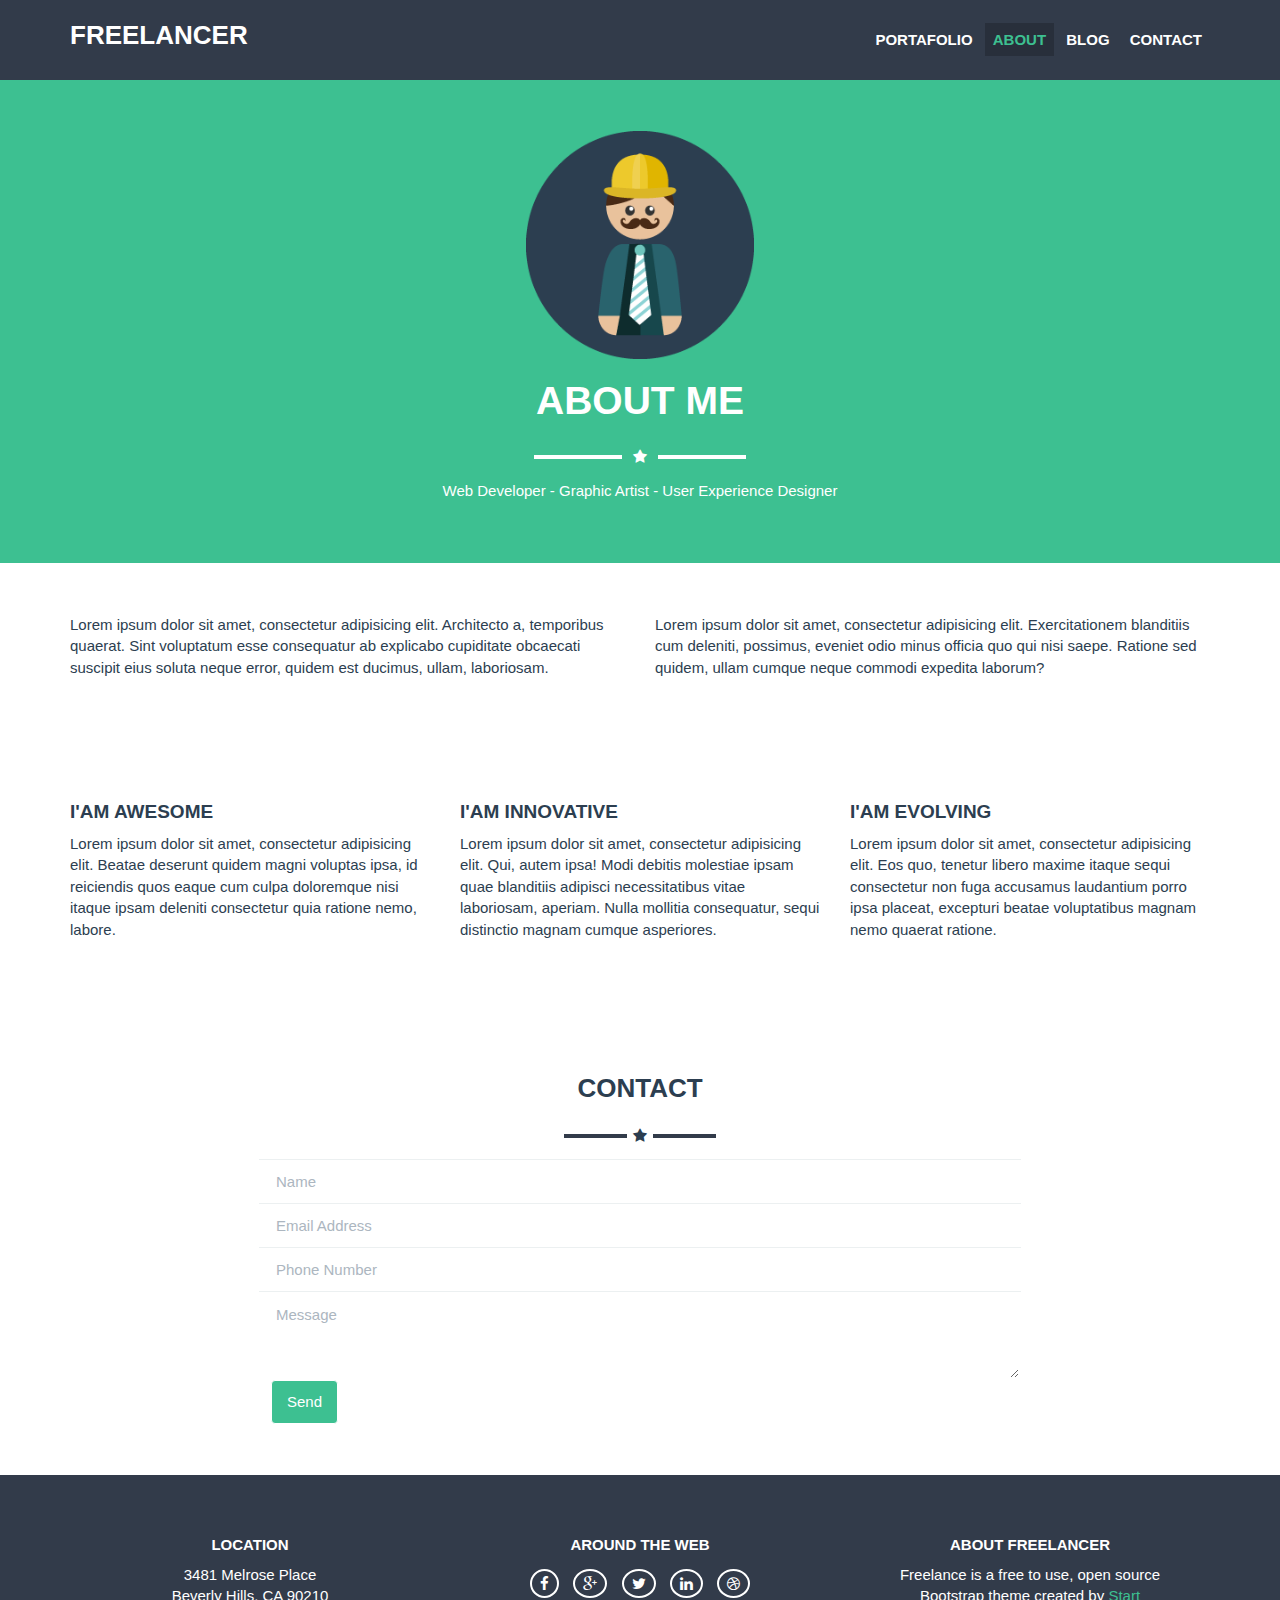
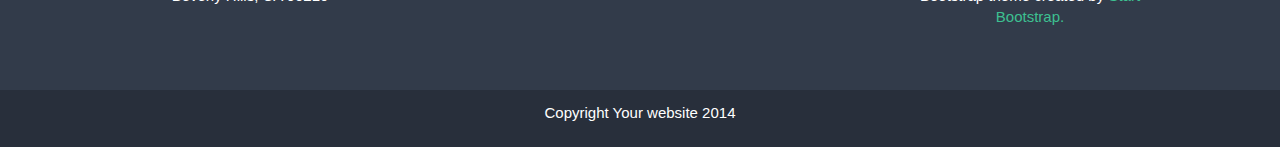
==== about.html @ 21dd4256 "Responsive" ====
<!DOCTYPE html>
<html lang="en">
<head>
    <meta charset="utf-8">
    <meta http-equiv="X-UA-Compatible" content="IE=edge">
    <meta name="viewport" content="width=device-width, initial-scale=1">
    <meta name="description" content="">
    <meta name="author" content="">

    <title>Freelancer - About</title>
    <link href="css/bootstrap.css" rel="stylesheet">
    <link href="css/freelancer.css" rel="stylesheet">

    <!-- Custom Fonts -->
    <link href="font-awesome/css/font-awesome.min.css" rel="stylesheet" type="text/css">
    <link href="http://fonts.googleapis.com/css?family=Montserrat:400,700" rel="stylesheet" type="text/css">

    <!-- HTML5 Shim and Respond.js IE8 support of HTML5 elements and media queries -->
    <!-- WARNING: Respond.js doesn't work if you view the page via file:// -->
    <!--[if lt IE 9]>
        <script src="https://oss.maxcdn.com/libs/html5shiv/3.7.0/html5shiv.js"></script>
        <script src="https://oss.maxcdn.com/libs/respond.js/1.4.2/respond.min.js"></script>
    <![endif]-->

</head>

<body>
    <header class="hidden-xs">
        <div class="menu1 container">
            <div class="row">
                <div class="col-sm-5 col-xs-5">
                    <h3>FREELANCER</h3>
                </div>
                <div class="col-sm-7 col-xs-7">
                    <nav>
                        <a href="index.html">PORTAFOLIO</a>
                        <a class="active" href="about.html">ABOUT</a>
                        <a href="blog.html">BLOG</a>
                        <a href="#contact">CONTACT</a>
                    </nav>
                </div>
            </div>
        </div>
    </header>
    <nav class="navbar navbar-default visible-xs">
      <div class="container-fluid">
        <!-- Brand and toggle get grouped for better mobile display -->
        <div class="navbar-header">
          <button type="button" class="navbar-toggle collapsed" data-toggle="collapse" data-target="#bs-example-navbar-collapse-1" aria-expanded="false">
            <span class="sr-only">Toggle navigation</span>
            <span class="icon-bar"></span>
            <span class="icon-bar"></span>
            <span class="icon-bar"></span>
          </button>
          <a class="navbar-brand" href="index.html">FRELANCER</a>
        </div>

        <!-- Collect the nav links, forms, and other content for toggling -->
        <div class="collapse navbar-collapse" id="bs-example-navbar-collapse-1">
          <ul class="nav navbar-nav">
            <li ><a href="index.html">PORTFOLIO <span class="sr-only">(current)</span></a></li>
            <li class="active"><a href="about.html">ABOUT</a></li>
            <li><a href="blog.html">BLOG</a></li>
            <li><a href="#contact">CONTACT</a></li>        
          </ul>
        </div><!-- /.navbar-collapse -->
      </div><!-- /.container-fluid -->
    </nav>
    <div class="about">
        <div class="container">
            <div class="row">
                <div class="col-sm-12">
                    <img src="img/profile.png" alt="">
                    <h1>ABOUT ME</h1>
                    <div class="row logo">
                        <div class="col-sm-5 col-xs-5 pd-0">
                            <hr>
                        </div>
                        <div class="col-sm-2 col-xs-2 pd-0">
                            <i class="fa fa-star"></i>
                        </div>
                        <div class="col-sm-5 col-xs-5 pd-0">
                            <hr>
                        </div>
                    </div>
                    <p>Web Developer - Graphic Artist - User Experience Designer</p>
                </div>            
            </div>
        </div>
    </div>
    <div class="description">
        <div class="container">
            <div class="row">
                <div class="col-sm-6">
                    <p>Lorem ipsum dolor sit amet, consectetur adipisicing elit. Architecto a, temporibus quaerat. Sint voluptatum esse consequatur ab explicabo cupiditate obcaecati suscipit eius soluta neque error, quidem est ducimus, ullam, laboriosam.</p>
                </div>
                <div class="col-sm-6">
                    <p>Lorem ipsum dolor sit amet, consectetur adipisicing elit. Exercitationem blanditiis cum deleniti, possimus, eveniet odio minus officia quo qui nisi saepe. Ratione sed quidem, ullam cumque neque commodi expedita laborum?</p>
                </div>
            </div>
        </div>
    </div>
    <div class="iam">
        <div class="container"> 
            <div class="row">
                <div class="col-sm-4">
                    <h4>I'AM AWESOME</h4>
                    <p>Lorem ipsum dolor sit amet, consectetur adipisicing elit. Beatae deserunt quidem magni voluptas ipsa, id reiciendis quos eaque cum culpa doloremque nisi itaque ipsam deleniti consectetur quia ratione nemo, labore.</p>
                </div>
                <div class="col-sm-4">
                    <h4>I'AM INNOVATIVE</h4>
                    <p>Lorem ipsum dolor sit amet, consectetur adipisicing elit. Qui, autem ipsa! Modi debitis molestiae ipsam quae blanditiis adipisci necessitatibus vitae laboriosam, aperiam. Nulla mollitia consequatur, sequi distinctio magnam cumque asperiores.</p>
                </div>
                <div class="col-sm-4">
                    <h4>I'AM EVOLVING</h4>
                    <p>Lorem ipsum dolor sit amet, consectetur adipisicing elit. Eos quo, tenetur libero maxime itaque sequi consectetur non fuga accusamus laudantium porro ipsa placeat, excepturi beatae voluptatibus magnam nemo quaerat ratione.</p>
                </div>
            </div>
        </div>
    </div>


    <div class="contact" id="contact">
        <div class="row">
            <div class="col-sm-12">
                <h3>CONTACT</h3>
                    <div class="row logo">
                        <div class="col-sm-5 col-xs-5 pd-0">
                            <hr>
                        </div>
                        <div class="col-sm-2 col-xs-2 pd-0">
                            <i class="fa fa-star"></i>
                        </div>
                        <div class="col-sm-5 col-xs-5 pd-0">
                            <hr>
                        </div>
                    </div>
            </div>
        </div>
        <div class="row">
            <div class="col-sm-12">
                <form class="text-left">
                  <div class="form-group">
                    <hr>
                    <input class="form-control" placeholder="Name">
                  </div>
                  <div class="form-group">
                    <hr>
                    <input type="email" class="form-control" id="exampleInputEmail1" placeholder="Email Address">
                  </div>
                  <div class="form-group">
                    <hr>
                    <input class="form-control" placeholder="Phone Number">
                  </div>
                  <div class="form-group">
                    <hr>
                    <textarea class="form-control" rows="3" placeholder="Message"></textarea>
                  </div>
                  <button type="submit" class="btn btn-default ">Send</button>
                </form>
            </div>
        </div>
    </div>
    <div class="social">
        <div class="container">
            <div class="row">
                <div class="col-sm-4">
                    <h5>LOCATION</h5>
                    <p>3481 Melrose Place <br>Beverly Hills, CA 90210</p>
                </div>
                <div class="col-sm-4">
                    <h5>AROUND THE WEB</h5>
                    <i class="fa fa-facebook"></i>
                    <i class="fa fa-google-plus"></i>
                    <i class="fa fa-twitter"></i>
                    <i class="fa fa-linkedin"></i>
                    <i class="fa fa-dribbble"></i>
                </div>
                <div class="col-sm-4">
                    <h5>ABOUT FREELANCER</h5>
                    <p>Freelance is a free to use, open source <br>Bootstrap theme created by <span>Start <br>Bootstrap.</span></p>
                </div>
            </div>
        </div>
    </div>
    <footer>
        <p>Copyright Your website 2014</p>
    </footer>
    <script src="js/jquery.js"></script>
    <script src="js/bootstrap.min.js"></script>
    <script src="js/freelancer.js"></script>
</body>

</html>
---- css/freelancer.css ----
header{
  background-color: #323b4a;
  color: white;  
  line-height: 80px;  
}

h3{
  font-weight: 900;
}
/*menu*/
.menu1 nav{
  text-align: right;
}

.menu1 a{
  text-align: none;
  font-weight: 900;
  color: white;
  padding: 0px 8px;
}

.menu1 .active,.menu1 nav a:hover{
  background-color: #282f3b;
  padding: 8px 8px;
  text-decoration: none;
  color: #3dc091;
}

.navbar{
  margin-bottom: 0px;
}

/*superstar*/
.super-star{
  background-color: #3dc091;
  text-align: center;
  color: white;
  padding: 4% 0%;
}

h1,h2,h3,h4,h5{
  font-weight: 900;
}

/*logo*/
.logo{
  padding: 0px 42%;
}

.logo i {
  padding-top: 15px;
}

.super-star .logo hr, .about .logo hr{
  border: 2px solid white;
}

/*portfolio*/
.portfolio {
  text-align: center;
  padding: 4% 0%;
}

.portfolio .logo hr, .contact .logo hr{
  border: 2px solid #323b4a;
}

.portfolio img{
  width: 100%;
}

/*about*/
.about-main{
  background-color: #3dc091;
  text-align: center;
  padding: 4% 10%;
  color: white;
}

.about-main .btn-default{
  background-color: #3dc091;
  border-color: white;
  color: #323b4a;
}

/*contact*/
.contact{
  padding: 4% 20%;
  text-align: center;
}

.contact input, .contact textarea, form .form-control{
  border-color: transparent;
}

form hr{
  margin: 0px;
}

form .form-group{
  margin: 0px 3px;  
}

.contact .btn-default{
  background-color: #3dc091;
  border-color: white;
  color: white;
  margin-left: 15px;
}

.social{
  text-align: center;
  color: white;
  background-color: #323b4a;
  padding: 4% 0%;
}

.social span{
  color: #3dc091;
}

.social i{
  margin: 5px;
  border: 2px solid white;
  border-radius: 100%;
  padding: 5px 8px;
}

.social h5{
  font-weight: 900;
}
/*footer*/
footer{
  text-align: center;
  background-color: #282f3b;
  color: white;
  padding: 1% 0%;
}

.pd-0{
  padding: 0px;
}

.mg-2{
  margin-bottom: 2%;
}

/********************************************************/
/*About*/
.about{
  background-color: #3dc091;
  text-align: center;
  color: white;
  padding: 4% 0%;
}

.about img{
  width: 20%;
}

.description, .iam{
  padding: 4% 0%;
}
/********************************************************/
/*Blog*/
.thoughts{
  background-color: #3dc091;
  text-align: center;
  color: white;
  padding: 4% 0%;
}

.blog{
padding: 4% 10%;

}

.blog h4{
  color: #3dc091;
  text-transform: uppercase;
}

.blog img{
  width: 100%;
}

.pagination{
  background-color: #3dc091;
}
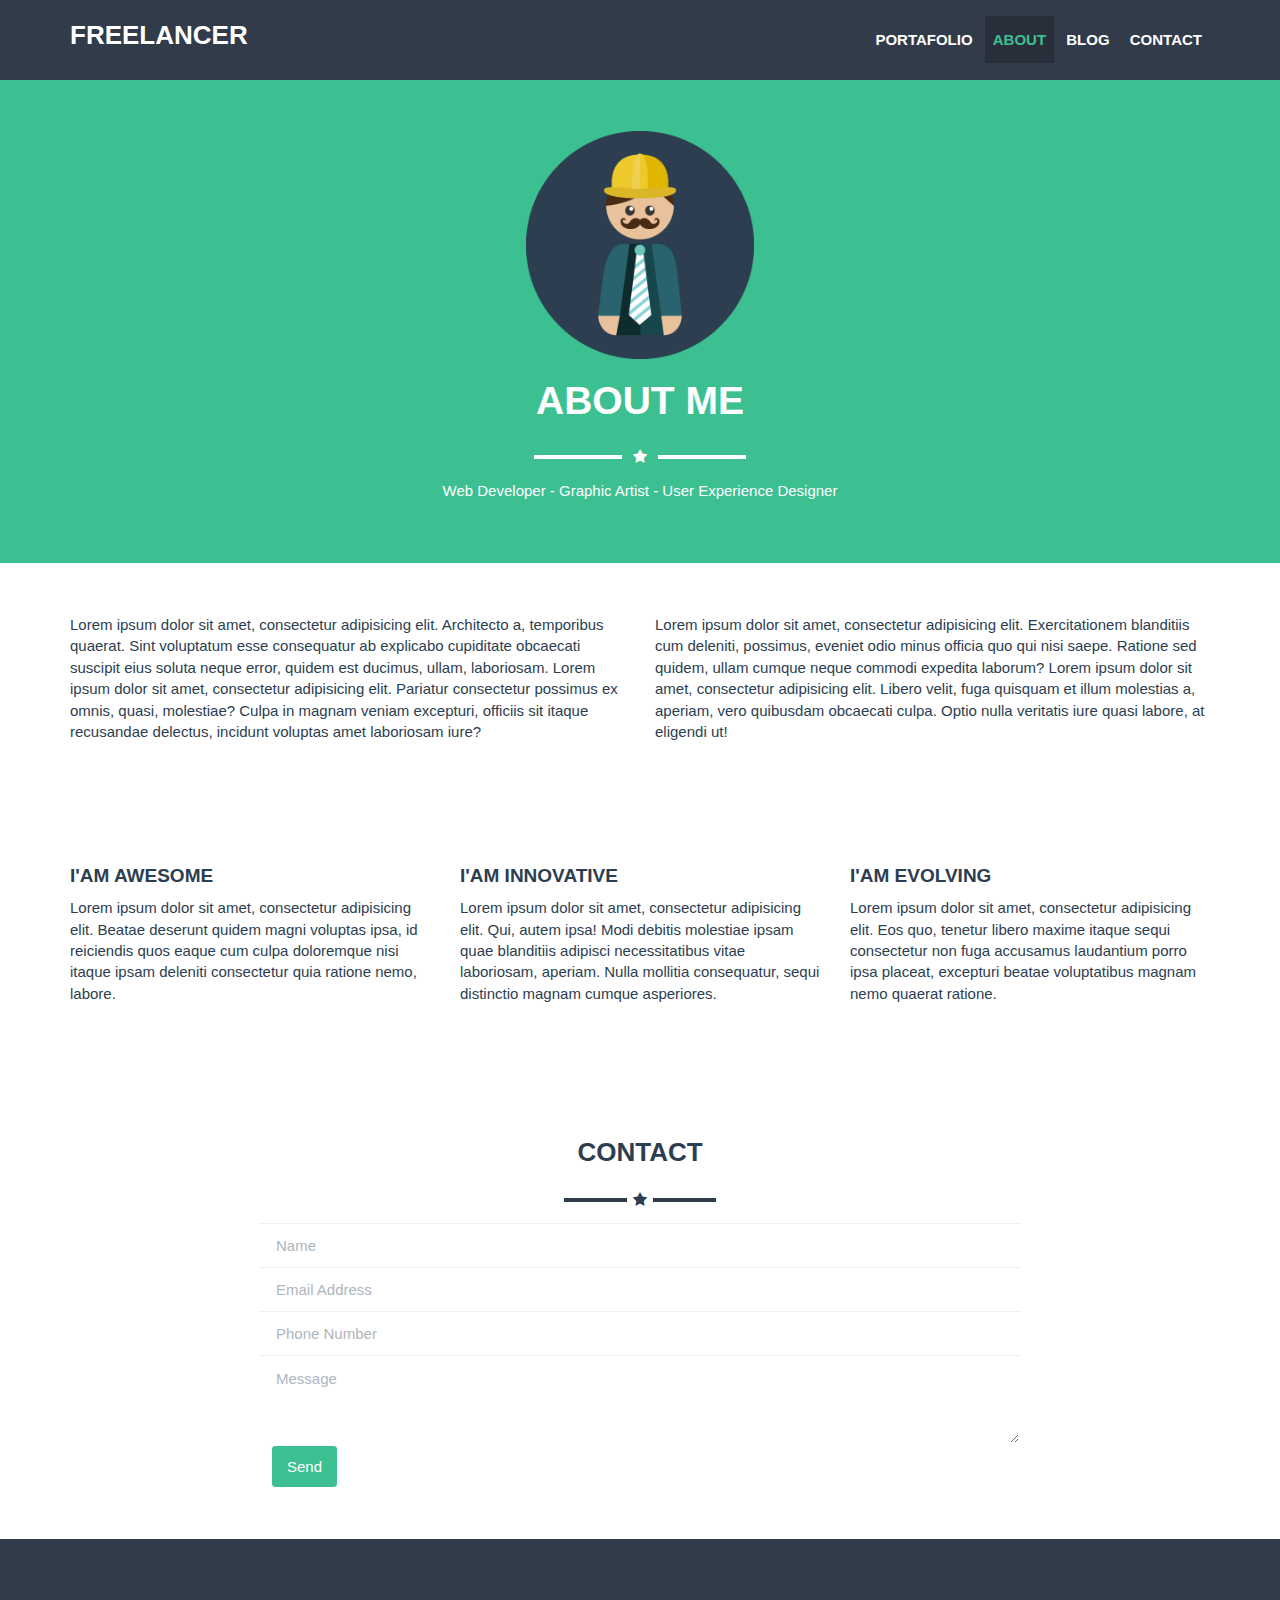
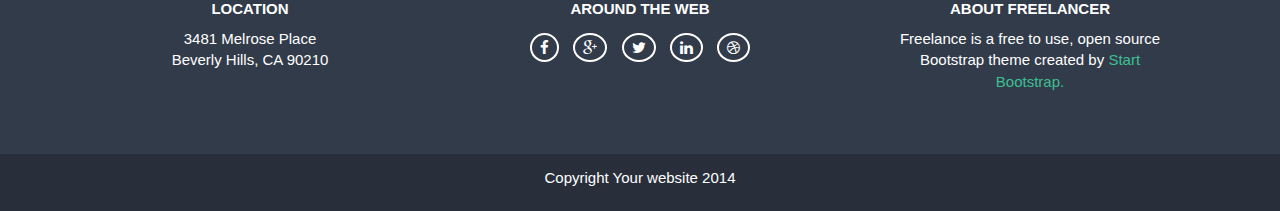
==== commit 126d1f60: "Commit inicial" ====
--- a/about.html
+++ b/about.html
@@ -92,10 +92,10 @@
         <div class="container">
             <div class="row">
                 <div class="col-sm-6">
-                    <p>Lorem ipsum dolor sit amet, consectetur adipisicing elit. Architecto a, temporibus quaerat. Sint voluptatum esse consequatur ab explicabo cupiditate obcaecati suscipit eius soluta neque error, quidem est ducimus, ullam, laboriosam.</p>
+                    <p>Lorem ipsum dolor sit amet, consectetur adipisicing elit. Architecto a, temporibus quaerat. Sint voluptatum esse consequatur ab explicabo cupiditate obcaecati suscipit eius soluta neque error, quidem est ducimus, ullam, laboriosam. Lorem ipsum dolor sit amet, consectetur adipisicing elit. Pariatur consectetur possimus ex omnis, quasi, molestiae? Culpa in magnam veniam excepturi, officiis sit itaque recusandae delectus, incidunt voluptas amet laboriosam iure?</p>
                 </div>
                 <div class="col-sm-6">
-                    <p>Lorem ipsum dolor sit amet, consectetur adipisicing elit. Exercitationem blanditiis cum deleniti, possimus, eveniet odio minus officia quo qui nisi saepe. Ratione sed quidem, ullam cumque neque commodi expedita laborum?</p>
+                    <p>Lorem ipsum dolor sit amet, consectetur adipisicing elit. Exercitationem blanditiis cum deleniti, possimus, eveniet odio minus officia quo qui nisi saepe. Ratione sed quidem, ullam cumque neque commodi expedita laborum? Lorem ipsum dolor sit amet, consectetur adipisicing elit. Libero velit, fuga quisquam et illum molestias a, aperiam, vero quibusdam obcaecati culpa. Optio nulla veritatis iure quasi labore, at eligendi ut!</p>
                 </div>
             </div>
         </div>
--- a/css/freelancer.css
+++ b/css/freelancer.css
@@ -21,7 +21,7 @@
 
 .menu1 .active,.menu1 nav a:hover{
   background-color: #282f3b;
-  padding: 8px 8px;
+  padding: 15px 8px;
   text-decoration: none;
   color: #3dc091;
 }
@@ -51,7 +51,7 @@
   padding-top: 15px;
 }
 
-.super-star .logo hr, .about .logo hr{
+.super-star .logo hr, .about .logo hr, .thoughts .logo hr, .about-main .logo hr{
   border: 2px solid white;
 }
 
@@ -68,6 +68,57 @@
 .portfolio img{
   width: 100%;
 }
+
+.relative{
+      display: block;
+    position: relative;
+    margin: 0 auto;
+    max-width: 400px;
+}
+}
+
+.portfolio-item {
+    right: 0;
+    margin: 0 0 15px;
+}
+
+.portfolio-item .portfolio-link {
+    display: block;
+    position: relative;
+    margin: 0 auto;
+    max-width: 400px;
+}
+
+.caption {
+    position: absolute;
+    width: 100%;
+    height: 100%;
+    opacity: 0;
+    background: rgba(24,188,156,.9);
+    -webkit-transition: all ease .5s;
+    -moz-transition: all ease .5s;
+    transition: all ease .5s;
+}
+
+.caption:hover {
+    opacity: 1;
+}
+
+.caption .caption-content {
+    position: absolute;
+    top: 50%;
+    width: 100%;
+    height: 20px;
+    margin-top: -12px;
+    text-align: center;
+    font-size: 20px;
+    color: #fff;
+}
+
+.caption .caption-content i {
+    margin-top: -12px;
+}
+
 
 /*about*/
 .about-main{
